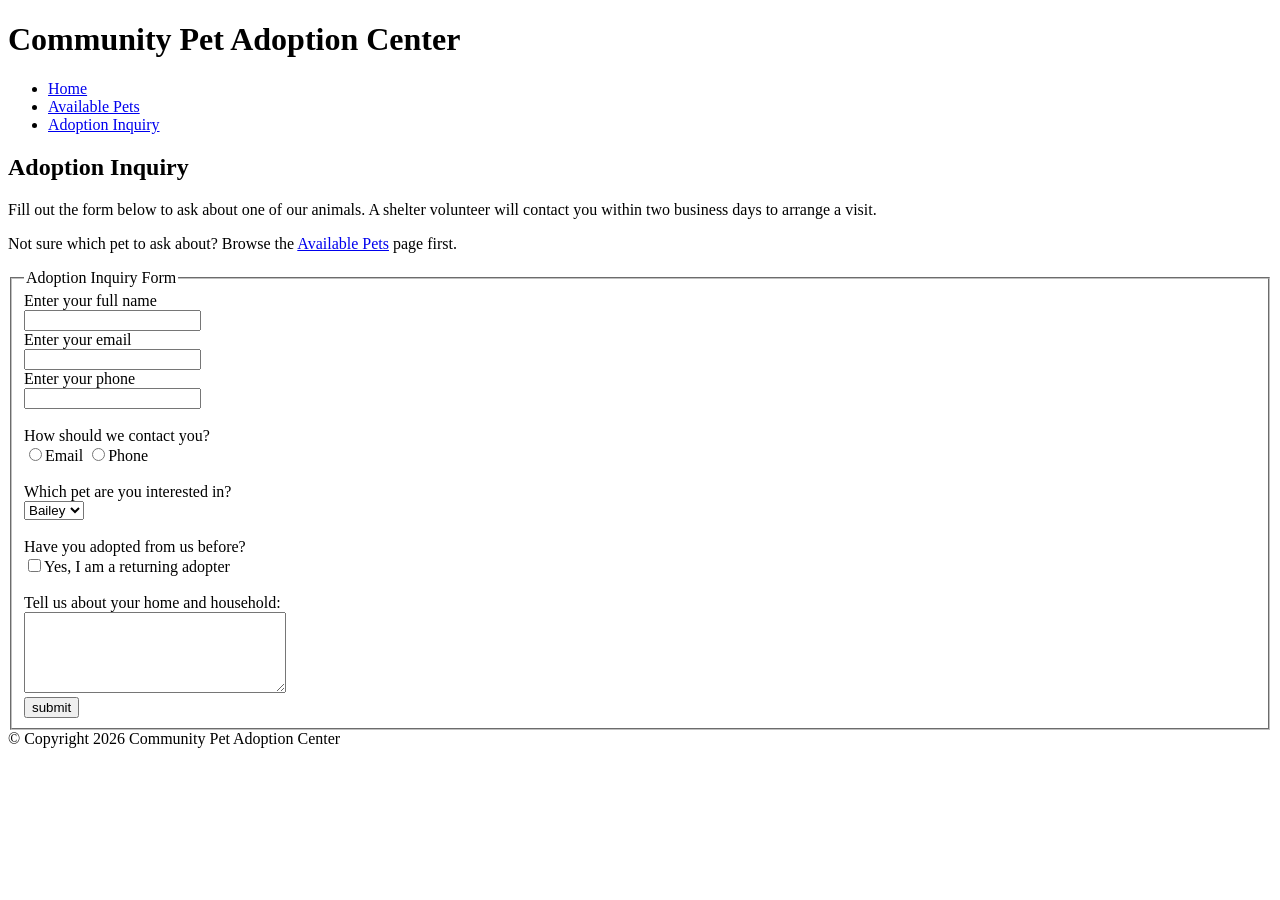
==== adopt.html @ c71ce9ef "home work submission" ====
<!DOCTYPE html>
<html>
<head>
<title>Adoption Inquiry</title>
<meta charset="utf-8">
</head>
<body>

<!-- Container to wrap everything -->
<div id="container">

    <!-- Header -->
    <header>
        <h1>Community Pet Adoption Center</h1>
    </header>

    <!-- Main Navigation -->
    <nav>
        <ul>
            <li><a href="index.html">Home</a></li>
            <li><a href="pets.html">Available Pets</a></li>
            <li><a href="adopt.html">Adoption Inquiry</a></li>
        </ul>
    </nav> <!-- End Main Navigation -->

    <!-- Main Content -->
    <main>
        <h2>Adoption Inquiry</h2>
        <p>Fill out the form below to ask about one of our animals. A shelter volunteer will contact you within two business days to arrange a visit.</p>

        <p>Not sure which pet to ask about? Browse the <a href="pets.html">Available Pets</a> page first.</p>

        <form action="/adopt" method="post">
        <fieldset>
          <legend>Adoption Inquiry Form</legend>
          <label>Enter your full name</label><br>
          <input type="text" name="name"><br>
          <label>Enter your email</label><br>
          <input type="email" name="email"><br>
          <label>Enter your phone</label><br>
          <input type="text" name="phone"><br>
          <br><label>How should we contact you?</label><br>
          <input type="radio" name="contact" value="email">Email
          <input type="radio" name="contact" value="phone">Phone<br>
          <br><label>Which pet are you interested in?</label><br>
          <select>
            <option>Bailey</option>
            <option>Milo</option>
            <option>Daisy</option>
            <option>Luna</option>
            <option>Rocky</option>
          </select><br>
          <br><label>Have you adopted from us before?</label><br>
          <input type="checkbox" name="returning" value="yes">Yes, I am a returning adopter<br>
          <br>Tell us about your home and household:<br>
          <textarea rows="5" cols="30"></textarea><br>
          <input type="submit" value="submit">
        </fieldset>
        </form>
    </main> <!-- End Main Content -->

    <!-- Footer Information -->
    <footer>&copy; Copyright 2026 Community Pet Adoption Center</footer>

</div> <!-- End Container -->

</body>
</html>
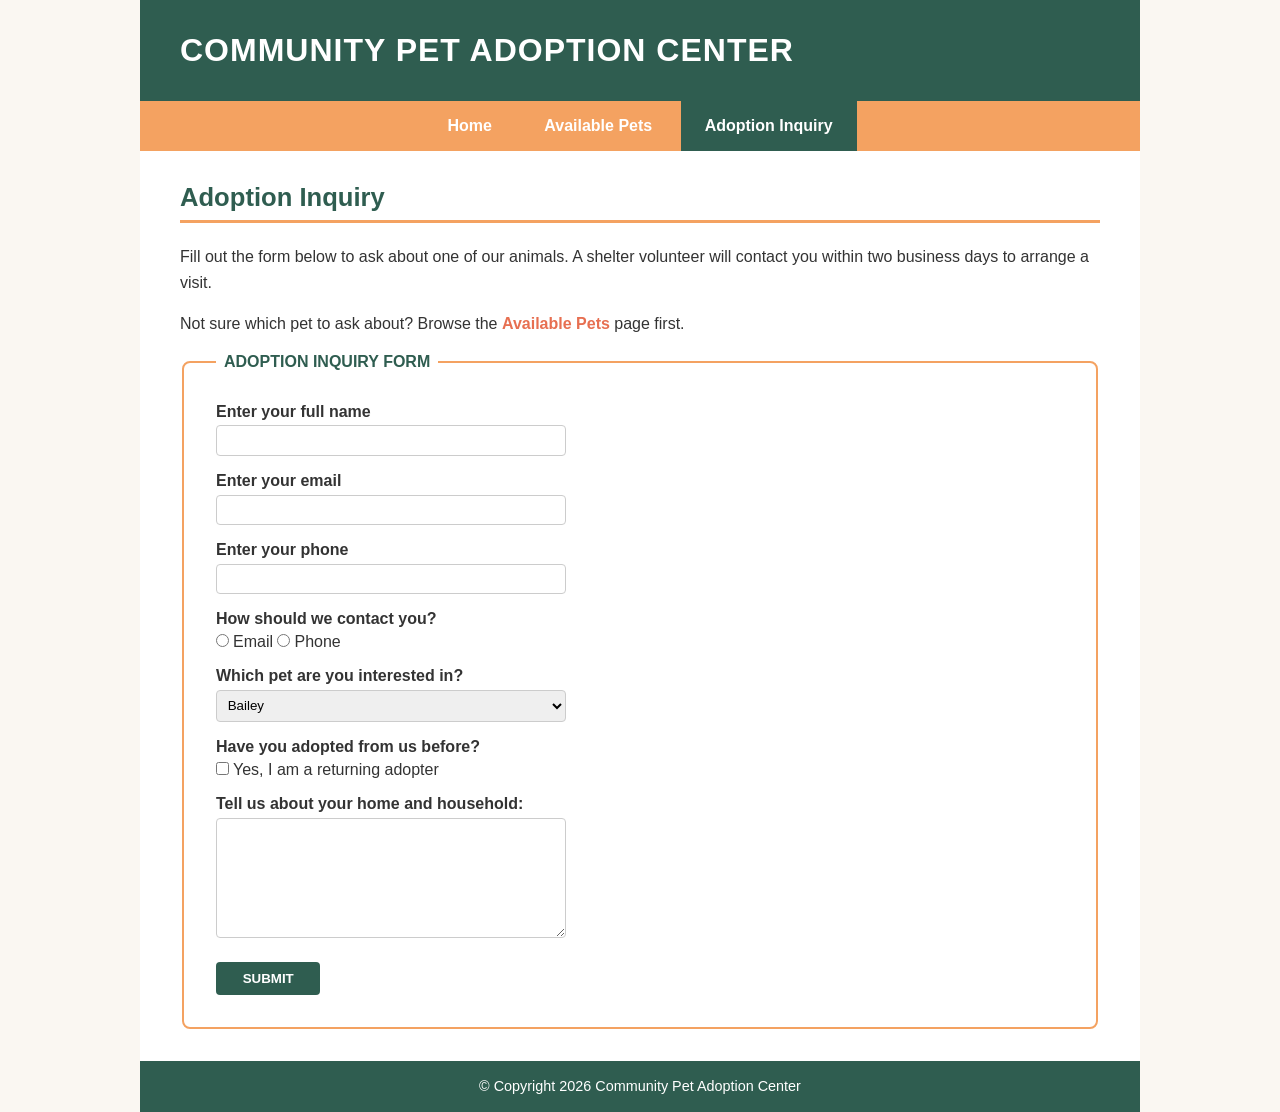
==== commit b02dc3e6: "lab: styled adoption inquiry form" ====
--- a/adopt.html
+++ b/adopt.html
@@ -3,6 +3,9 @@
 <head>
 <title>Adoption Inquiry</title>
 <meta charset="utf-8">
+
+<link rel="stylesheet" href="style.css">
+
 </head>
 <body>
 
@@ -19,7 +22,7 @@
         <ul>
             <li><a href="index.html">Home</a></li>
             <li><a href="pets.html">Available Pets</a></li>
-            <li><a href="adopt.html">Adoption Inquiry</a></li>
+            <li class="active"><a href="adopt.html">Adoption Inquiry</a></li>
         </ul>
     </nav> <!-- End Main Navigation -->
 
@@ -33,27 +36,27 @@
         <form action="/adopt" method="post">
         <fieldset>
           <legend>Adoption Inquiry Form</legend>
-          <label>Enter your full name</label><br>
-          <input type="text" name="name"><br>
-          <label>Enter your email</label><br>
-          <input type="email" name="email"><br>
-          <label>Enter your phone</label><br>
-          <input type="text" name="phone"><br>
-          <br><label>How should we contact you?</label><br>
+          <label>Enter your full name</label>
+          <input type="text" name="name">
+          <label>Enter your email</label>
+          <input type="email" name="email">
+          <label>Enter your phone</label>
+          <input type="text" name="phone">
+          <label>How should we contact you?</label>
           <input type="radio" name="contact" value="email">Email
-          <input type="radio" name="contact" value="phone">Phone<br>
-          <br><label>Which pet are you interested in?</label><br>
+          <input type="radio" name="contact" value="phone">Phone
+          <label>Which pet are you interested in?</label>
           <select>
             <option>Bailey</option>
             <option>Milo</option>
             <option>Daisy</option>
             <option>Luna</option>
             <option>Rocky</option>
-          </select><br>
-          <br><label>Have you adopted from us before?</label><br>
-          <input type="checkbox" name="returning" value="yes">Yes, I am a returning adopter<br>
-          <br>Tell us about your home and household:<br>
-          <textarea rows="5" cols="30"></textarea><br>
+          </select>
+          <label>Have you adopted from us before?</label>
+          <input type="checkbox" name="returning" value="yes">Yes, I am a returning adopter
+          <label>Tell us about your home and household:</label>
+          <textarea rows="5" cols="30"></textarea>
           <input type="submit" value="submit">
         </fieldset>
         </form>
--- a/style.css
+++ b/style.css
@@ -0,0 +1,226 @@
+/* General */
+body {
+  margin: 0;
+  background-color: #faf7f2;
+  font-family: Arial, Helvetica, sans-serif;
+  color: #333;
+}
+#container {
+  max-width: 1000px;
+  margin: 0 auto;
+  background-color: #fff;
+}
+
+/* Header */
+header {
+  background-color: #2f5d50;
+  padding: 2em 2.5em;
+}
+header h1 {
+  margin: 0;
+  color: #fff;
+  font-size: 2em;
+  text-transform: uppercase;
+  letter-spacing: 1px;
+}
+
+/* Navigation */
+nav {
+  background-color: #f4a261;
+  text-align: center;
+}
+nav ul {
+  margin: 0;
+  padding: 0;
+}
+nav ul li {
+  list-style-type: none;
+  display: inline-block;
+}
+nav ul li a {
+  display: block;
+  padding: 1em 1.5em;
+  text-decoration: none;
+  font-weight: bold;
+}
+nav ul li a:link {
+  color: #fff;
+}
+nav ul li a:visited {
+  color: #fff;
+}
+nav ul li a:hover {
+  background-color: #e76f51;
+}
+nav ul li a:active {
+  color: #2f5d50;
+}
+nav ul li.active a {
+  background-color: #2f5d50;
+  color: #fff;
+}
+
+/* Main - headings and paragraphs */
+main {
+  padding: 2em 2.5em;
+}
+main h2 {
+  color: #2f5d50;
+  font-size: 1.6em;
+  margin-top: 1.5em;
+  padding-bottom: 0.3em;
+  border-bottom: 3px solid #f4a261;
+}
+main h2:first-child {
+  margin-top: 0;
+}
+main h3 {
+  color: #e76f51;
+  font-size: 1.2em;
+}
+main p {
+  line-height: 1.6em;
+}
+
+/* Lists */
+main ol,
+main ul {
+  padding-left: 1.5em;
+  line-height: 1.8em;
+}
+main ol li::marker {
+  color: #e76f51;
+  font-weight: bold;
+}
+main ul {
+  list-style-type: square;
+}
+
+/* Text links */
+main a:link {
+  color: #e76f51;
+  font-weight: bold;
+  text-decoration: none;
+}
+main a:visited {
+  color: #9c4a36;
+}
+main a:hover {
+  text-decoration: underline;
+}
+main a:active {
+  color: #2f5d50;
+}
+
+/* Images */
+main img {
+  display: block;
+  width: 600px;
+  max-width: 100%;
+  margin: 1.5em auto;
+  border: 5px solid #fff;
+  border-radius: 10px;
+  box-shadow: 0 4px 12px rgba(0, 0, 0, 0.2);
+}
+
+/* Table */
+table {
+  width: 100%;
+  margin: 1.5em 0;
+  border-collapse: collapse;
+}
+caption {
+  padding: 0.8em;
+  background-color: #2f5d50;
+  color: #fff;
+  font-weight: bold;
+  text-transform: uppercase;
+}
+thead {
+  background-color: #f4a261;
+  color: #fff;
+}
+th,
+td {
+  padding: 0.8em;
+  border: 1px solid #ddd;
+  text-align: center;
+}
+tbody tr:nth-child(even) {
+  background-color: #faf7f2;
+}
+tbody tr:hover {
+  background-color: #fdebd9;
+}
+td:first-child {
+  font-weight: bold;
+  color: #2f5d50;
+}
+
+/* Form */
+fieldset {
+  padding: 1em 2em 2em 2em;
+  border: 2px solid #f4a261;
+  border-radius: 8px;
+}
+legend {
+  padding: 0 0.5em;
+  color: #2f5d50;
+  font-weight: bold;
+  text-transform: uppercase;
+}
+label {
+  display: block;
+  margin: 1em 0 0.3em 0;
+  font-weight: bold;
+}
+input[type="text"],
+input[type="email"],
+select,
+textarea {
+  width: 350px;
+  max-width: 100%;
+  padding: 0.5em;
+  border: 1px solid #ccc;
+  border-radius: 4px;
+  box-sizing: border-box;
+  font-family: inherit;
+}
+input[type="text"]:focus,
+input[type="email"]:focus,
+textarea:focus {
+  outline: none;
+  border-color: #2f5d50;
+}
+textarea {
+  height: 120px;
+  resize: vertical;
+}
+input[type="radio"],
+input[type="checkbox"] {
+  margin: 0 0.3em 0 0;
+}
+input[type="submit"] {
+  display: block;
+  margin-top: 1.5em;
+  padding: 0.7em 2em;
+  border: none;
+  border-radius: 4px;
+  background-color: #2f5d50;
+  color: #fff;
+  font-weight: bold;
+  text-transform: uppercase;
+  cursor: pointer;
+}
+input[type="submit"]:hover {
+  background-color: #e76f51;
+}
+
+/* Footer */
+footer {
+  padding: 1.2em;
+  background-color: #2f5d50;
+  color: #fff;
+  text-align: center;
+  font-size: 0.9em;
+}
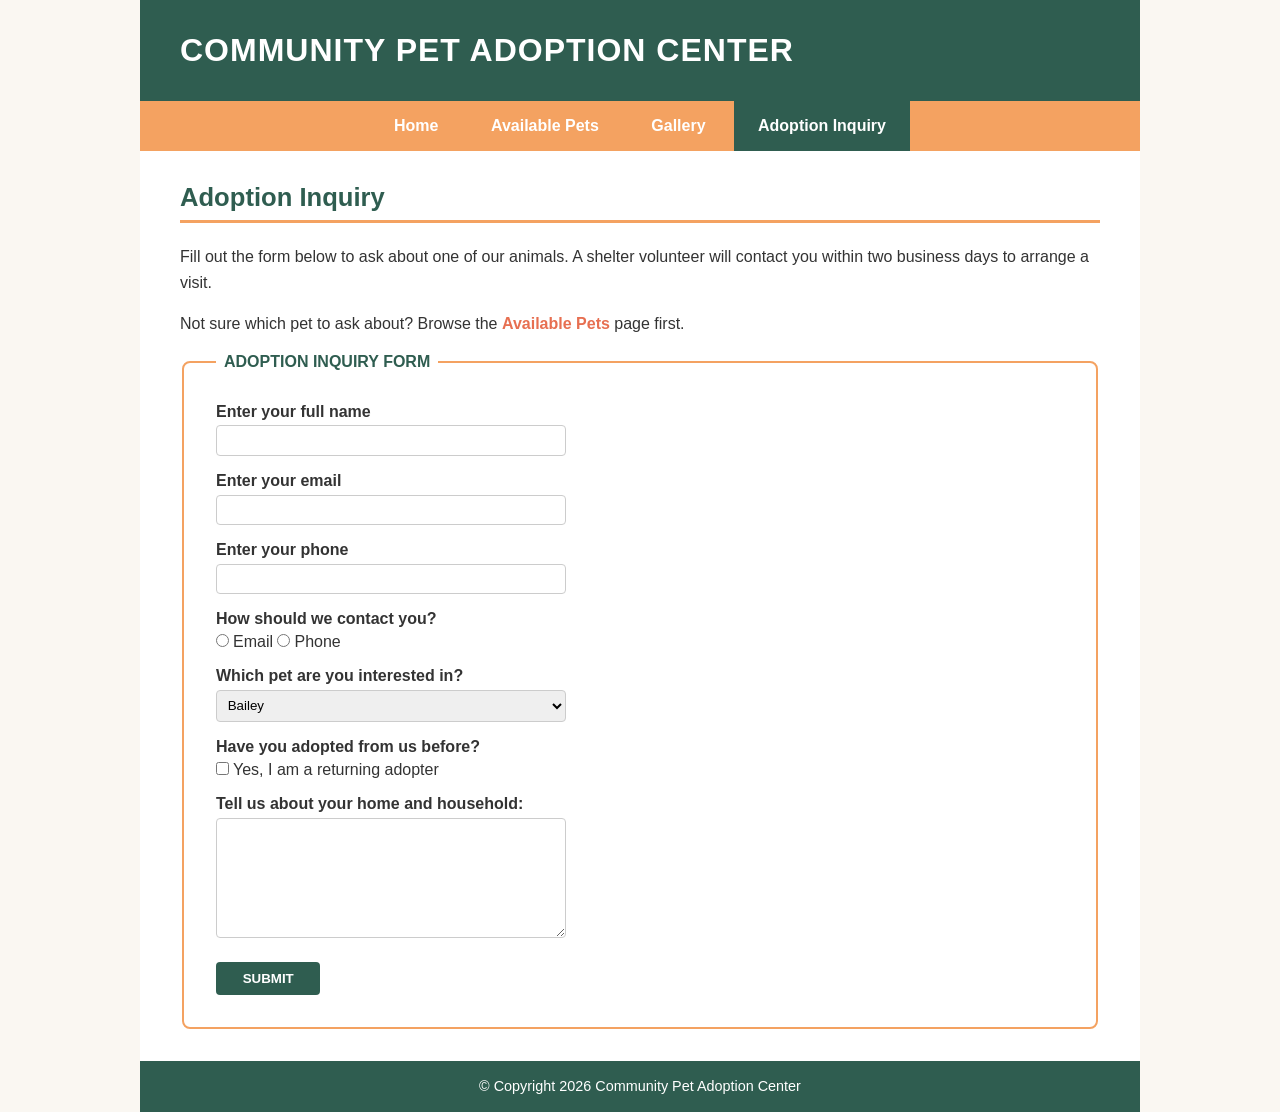
==== commit 37de3cff: "lab: added gallery page with 10 photos displayed using javascript arrays and loop" ====
--- a/adopt.html
+++ b/adopt.html
@@ -22,6 +22,7 @@
         <ul>
             <li><a href="index.html">Home</a></li>
             <li><a href="pets.html">Available Pets</a></li>
+            <li><a href="gallery.html">Gallery</a></li>
             <li class="active"><a href="adopt.html">Adoption Inquiry</a></li>
         </ul>
     </nav> <!-- End Main Navigation -->
--- a/style.css
+++ b/style.css
@@ -216,6 +216,25 @@
   background-color: #e76f51;
 }
 
+/* Gallery */
+#gallery {
+  padding: 0;
+  margin: 1.5em 0;
+  list-style-type: none;
+  text-align: center;
+}
+#gallery .photo {
+  display: inline-block;
+  width: 280px;
+  margin: 0.5em;
+  vertical-align: top;
+}
+#gallery .photo img {
+  width: 100%;
+  margin: 0;
+  box-sizing: border-box;
+}
+
 /* Footer */
 footer {
   padding: 1.2em;
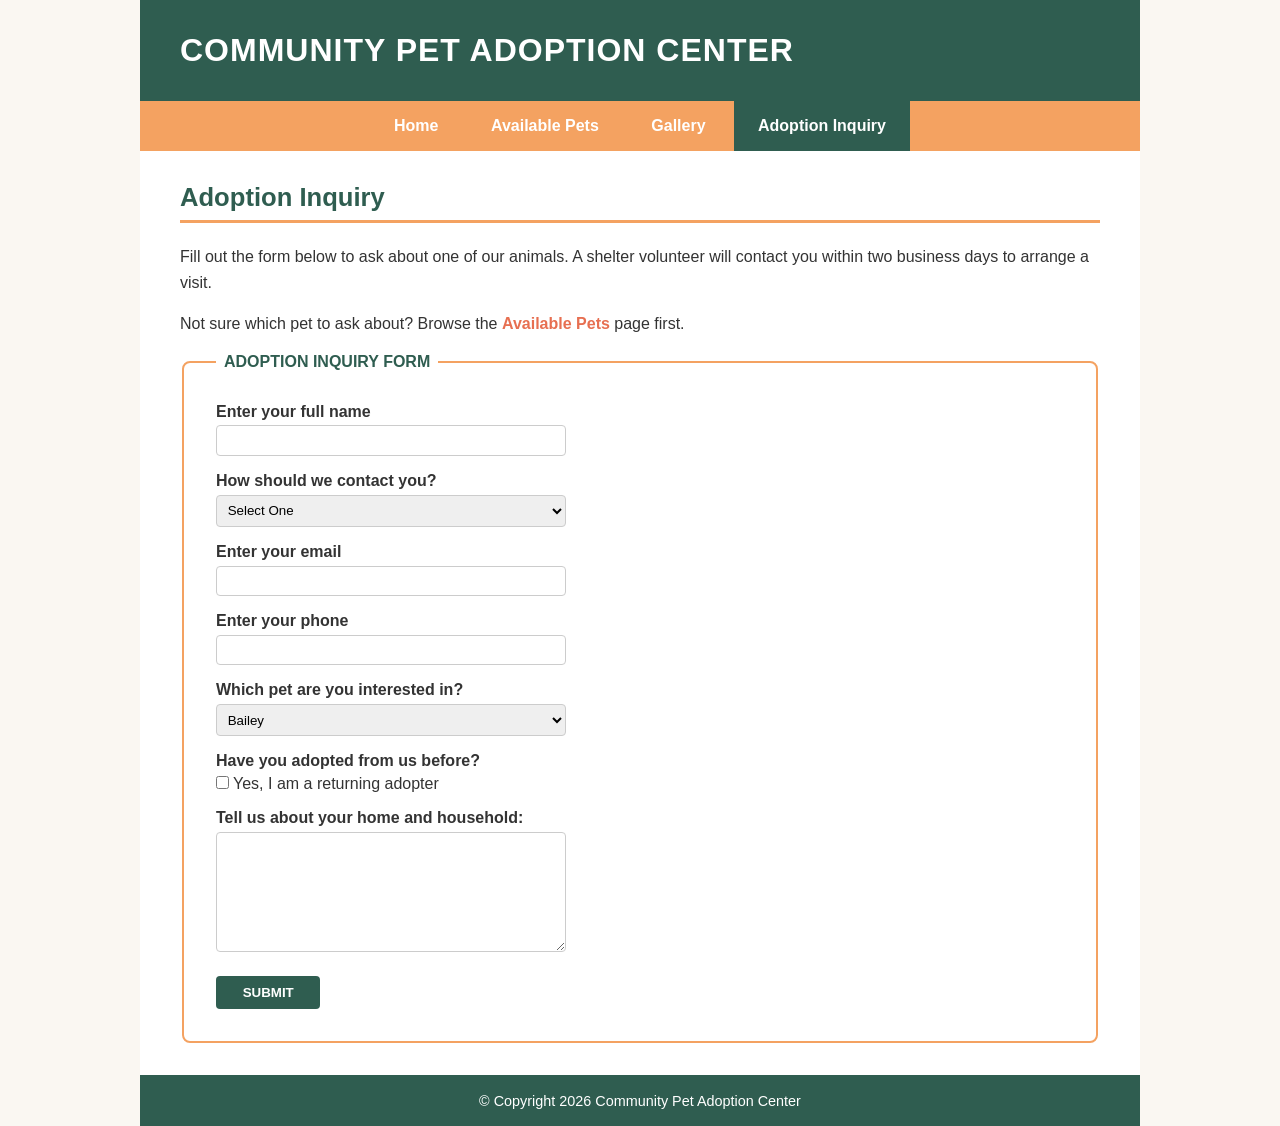
==== commit 89c6208e: "w4 d3 hw: replaced contact radios with select menu and hidden email and phone boxes" ====
--- a/adopt.html
+++ b/adopt.html
@@ -39,13 +39,20 @@
           <legend>Adoption Inquiry Form</legend>
           <label>Enter your full name</label>
           <input type="text" name="name">
-          <label>Enter your email</label>
-          <input type="email" name="email">
-          <label>Enter your phone</label>
-          <input type="text" name="phone">
           <label>How should we contact you?</label>
-          <input type="radio" name="contact" value="email">Email
-          <input type="radio" name="contact" value="phone">Phone
+          <select id="contactmenu">
+            <option id="selectone">Select One</option>
+            <option id="emailoption">Email</option>
+            <option id="phoneoption">Phone</option>
+          </select>
+          <div id="emailbox">
+            <label>Enter your email</label>
+            <input type="email" name="email">
+          </div>
+          <div id="phonebox">
+            <label>Enter your phone</label>
+            <input type="text" name="phone">
+          </div>
           <label>Which pet are you interested in?</label>
           <select>
             <option>Bailey</option>
@@ -68,5 +75,7 @@
 
 </div> <!-- End Container -->
 
+<script src="js/contact.js"></script>
+
 </body>
 </html>
--- a/style.css
+++ b/style.css
@@ -223,16 +223,43 @@
   list-style-type: none;
   text-align: center;
 }
-#gallery .photo {
+#gallery li {
   display: inline-block;
+  position: relative;
   width: 280px;
   margin: 0.5em;
   vertical-align: top;
 }
-#gallery .photo img {
+#gallery li img {
   width: 100%;
   margin: 0;
   box-sizing: border-box;
+}
+#gallery .caption {
+  margin: 0.4em 0 0 0;
+  font-size: 0.85em;
+  font-weight: bold;
+  text-transform: uppercase;
+  letter-spacing: 1px;
+  color: #2f5d50;
+}
+#gallery .description {
+  position: absolute;
+  left: 20px;
+  bottom: 70px;
+  width: 240px;
+  padding: 0.6em;
+  background-color: rgba(255, 255, 255, 0.85);
+  border-radius: 6px;
+  font-size: 0.85em;
+  color: #333;
+  visibility: hidden;
+}
+#gallery li:hover {
+  cursor: pointer;
+}
+#gallery li:hover .description {
+  visibility: visible;
 }
 
 /* Footer */
